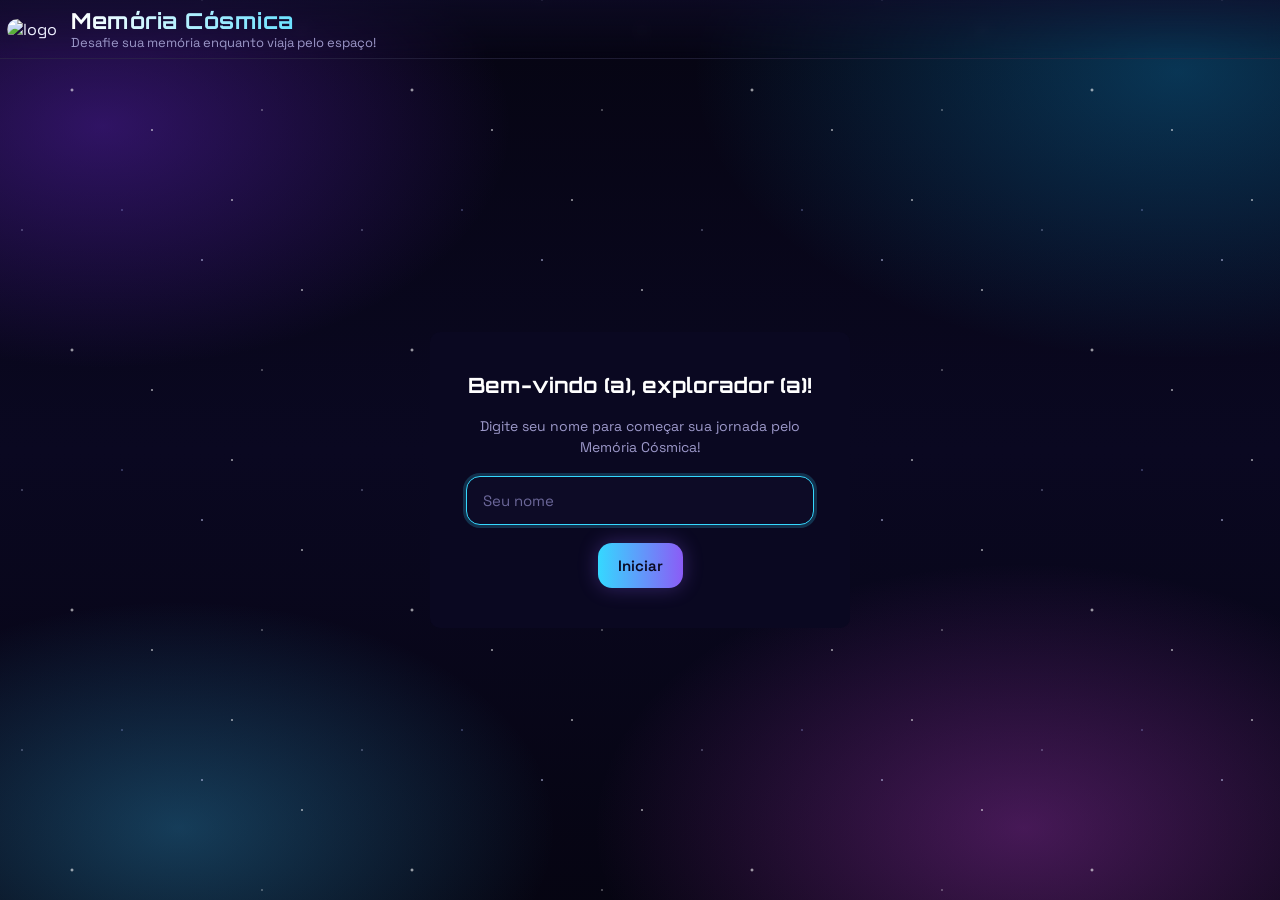
==== game.html @ 75690eb5 "adcionando os aqruivos" ====
<!DOCTYPE html>
<html lang="pt-br">

<head>
    <meta charset="UTF-8">
    <meta name="viewport" content="width=device-width, initial-scale=1">
    <title>Memória Cosmica</title>
    <link rel="stylesheet" href="styles.css">
    <link href='https://unpkg.com/boxicons@2.1.4/css/boxicons.min.css' rel='stylesheet'>
    <link rel="icon" type="image/x-icon" href="img/logo.jpeg">
</head>

<body>
    <div id="confettiLayer" class="confetti-layer" aria-hidden="true"></div>

    <header class="site-header">
        <div class="logo-box">
            <div class="logo-mark"><img src="img/logo.jpeg" alt=""></i></div>
            <div>
                <h1>Memória Cósmica</h1>
                <p>Desafie sua memória no espaço</p>
            </div>
        </div>
        <div class="player-badge">
            <span>Comandante</span>
            <strong id="playerNameLabel"></strong>
            <a id="changePlayerLink" href="index.html">Trocar jogador</a>
        </div>
    </header>

    <main class="page-shell">
        <section class="game-grid">
            <div class="left-panel">
                <div class="game-controls">
                    <div class="current-settings">
                        <div class="setting-chip">
                            <span>DIFICULDADE</span>
                            <strong id="currentDifficultyLabel">Facil</strong>
                        </div>
                        <div class="setting-chip">
                            <span>TEMPORIZADOR</span>
                            <strong id="currentTimerLabel">Ativado</strong>
                        </div>
                    </div>
                    <button id="openSetupButton" class="rank-button" type="button">
                        <i class='bx bx-cog'></i> Alterar configurações
                    </button>
                </div>

                <div class="stats-strip">
                    <div class="stat-box score-box">
                        <span>PONTUAÇÃO</span>
                        <strong id="scoreValue">0</strong>
                    </div>
                    <div class="combo-panel">
                        <div class="combo-header">
                            <span>COMBO</span>
                            <strong id="comboValue">0x</strong>
                        </div>
                        <div class="combo-track">
                            <div id="comboProgress" class="combo-fill"></div>
                        </div>
                    </div>
                    <div>
                        <span>PARES ENCONTRADOS</span>
                        <strong id="pairsFound">0 / 8</strong>
                    </div>
                    <div class="stat-box">
                        <span>TENTATIVAS</span>
                        <strong id="attempts">0</strong>
                    </div>
                </div>

                <div class="board-panel">
                    <div id="board" class="card-grid"></div>
                </div>
            </div>

            <aside class="sidebar">
                <div class="info-card">
                    <h2>VOCÊ AINDA TEM: </h2>
                    <div class="clock" id="timer">02:00</div>
                </div>
                <div class="ranking-card">
                    <h2>RANKING DA VITÓRIA</h2>
                    <div class="ranking-list-wrap">
                        <ol id="rankingList"></ol>
                    </div>
                    <button id="viewRankingButton" class="rank-button" type="button">Ver ranking completo</button>
                </div>
            </aside>
        </section>
    </main>

    <div id="setupModal" class="modal hidden" role="dialog" aria-modal="true" aria-labelledby="setupModalTitle">
        <div class="modal-card setup-modal-card">
            <div class="modal-header">
                <h3 id="setupModalTitle">Configurar Partida</h3>
                <button id="closeSetupModal" class="modal-close is-hidden" type="button"
                    aria-label="Fechar configurações">✕</button>
            </div>
            <p>Escolha a dificuldade e o modo de tempo antes de iniciar sua jornada pela memória cósmica.</p>

            <div class="difficulty-control">
                <label>DIFICULDADE</label>
                <div class="difficulty-buttons">
                    <button class="difficulty active" data-level="easy" type="button">Fácil</button>
                    <button class="difficulty" data-level="medium" type="button">Médio</button>
                    <button class="difficulty" data-level="hard" type="button">Difícil</button> <button
                        class="difficulty" data-level="custom" type="button">Personalizado</button>
                </div>
            </div>
            
            <div id="modal-vitoria" class="modal hidden">
                <div class="modal-conteudo">
                    <h2> Vitória! </h2>
                    <p>Parabéns, você encontrou todos os pares!</p>
                    <p>Sua pontuação final: <span id="pontuacao-final">0</span></p>

                    <button id="btn-jogar-novamente">Jogar Novamente</button>
                </div>
            </div>

            <div id="customSettings" class="custom-settings is-hidden">
                <div class="custom-field">
                    <label for="customPairs">NÚMERO DE PARES (2 a 22)</label>
                    <input id="customPairs" type="number" min="2" max="22" step="1" value="8">
                </div>
                <div class="custom-field">
                    <label for="customMultiplier">MULTIPLICADOR DE PONTUAÇÃO (0.5 a 3)</label>
                    <input id="customMultiplier" type="number" min="0.5" max="3" step="0.1" value="1.5">
                </div>
                <div class="custom-field custom-field-timer">
                    <label for="customTime">TEMPO (segundos)</label>
                    <input id="customTime" type="number" min="10" max="3600" step="5" value="90">
                </div>
            </div>

            <div class="timer-toggle-control setup-timer-control">
                <label>TEMPORIZADOR</label>
                <label class="switch" for="timerToggle">
                    <input id="timerToggle" type="checkbox" checked>
                    <span class="slider"></span>
                </label>
            </div>

            <div class="modal-actions">
                <button id="startMatchButton" class="modal-button primary" type="button">Começar Jogo</button>
            </div>
        </div>
    </div>

    <div id="scoreModal" class="modal hidden" role="dialog" aria-modal="true" aria-labelledby="scoreModalTitle">
        <div class="modal-card">
            <h3 class="scoreModalTitle">Fim de jogo!</h3>
            <div id="won">
                <p>Parabéns, <strong class="modalPlayerName"></strong>! Você marcou <strong class="modalScoreValue">0</strong>
                    pontos e sua pontuação já foi salva no ranking.</p>
            </div>
            <div id="lost" style="display: none;">
                <p>Infelizmente <strong class="modalPlayerName"></strong>, você perdeu! Você marcou <strong class="modalScoreValue">0</strong>
                    pontos mas sua pontuação não foi salva no ranking.</p>
            </div>
            <div class="modal-actions">
                <button class="playAgainButton modal-button primary" type="button">Jogar novamente</button>
            </div>
        </div>
    </div>
<!-- 
    <div id="loseModal" class="modal hidden">
        <div class="modal-card">
            <h3 id="scoreModalTitle">Fim de jogo!</h3>
            <p>Infelizmente, você perdeu! <strong class="modalPlayerName"></strong>! Você marcou <strong class="modalScoreValue">0</strong>
                pontos e sua pontuação já foi salva no ranking.</p>
            <div class="modal-actions">
                <button class="playAgainButton modal-button primary" type="button">Jogar novamente</button>
            </div>
        </div>
    </div> -->

    <div id="fullRankingModal" class="modal hidden" role="dialog" aria-modal="true" aria-labelledby="fullRankingTitle">
        <div class="modal-card ranking-modal-card">
            <div class="modal-header">
                <h3 id="fullRankingTitle">Ranking completo</h3>
                <button id="closeFullRankingModal" class="modal-close" type="button"
                    aria-label="Fechar ranking">✕</button>
            </div>
            <ol id="fullRankingList" class="full-ranking-list"></ol>
        </div>
    </div>

    <script src="script.js"></script>
</body>

</html>
---- styles.css ----
@import url('https://fonts.googleapis.com/css2?family=Orbitron:wght@500;700;800&family=Space+Grotesk:wght@400;500;600;700&display=swap');

/* ============ Tokens ============ */
:root {
    --bg-deep: #05040f;
    --bg-space: #0a0821;
    --bg-panel: #12103080;
    --bg-panel-solid: #14113a;
    --border-glow: #3a2f7a;

    --neon-violet: #8b5cf6;
    --neon-blue: #35d8ff;
    --neon-pink: #ff6c8a;
    --neon-magenta: #d946ef;
    --neon-gold: #ffd166;
    --neon-green: #39d985;

    --text-main: #eef0ff;
    --text-dim: #9c98c9;

    --radius-lg: 22px;
    --radius-md: 14px;
    --radius-sm: 8px;

    --font-display: 'Orbitron', 'Space Grotesk', sans-serif;
    --font-body: 'Space Grotesk', sans-serif;
}

/* ============ Reset ============ */
* {
    box-sizing: border-box;
    margin: 0;
    padding: 0;
}

html {
    scroll-behavior: smooth;
    height: 100%;
}

body {
    height: 100vh;
    font-family: var(--font-body);
    color: var(--text-main);
    background: var(--bg-deep);
    position: relative;
    overflow: hidden;
    display: flex;
    flex-direction: column;
}

body.scrollable {
    height: auto;
    min-height: 100vh;
    overflow-y: auto;
}

::selection {
    background: var(--neon-violet);
    color: #fff;
}

::-webkit-scrollbar {
    width: 10px;
}

::-webkit-scrollbar-track {
    background: var(--bg-deep);
}

::-webkit-scrollbar-thumb {
    background: linear-gradient(var(--neon-violet), var(--neon-blue));
    border-radius: 10px;
}

/* ============ Cosmic background ============ */
body::before,
body::after {
    content: '';
    position: fixed;
    inset: -10%;
    z-index: -2;
    pointer-events: none;
}

/* nebula glow blobs */
body::before {
    background:
        radial-gradient(38% 32% at 15% 20%, #6d28d966 0%, transparent 70%),
        radial-gradient(45% 38% at 85% 15%, #0ea5e94d 0%, transparent 70%),
        radial-gradient(40% 35% at 75% 85%, #d946ef4d 0%, transparent 70%),
        radial-gradient(35% 30% at 20% 85%, #38bdf84d 0%, transparent 70%),
        linear-gradient(180deg, var(--bg-deep) 0%, var(--bg-space) 50%, var(--bg-deep) 100%);
    animation: nebula-drift 40s ease-in-out infinite alternate;
}

/* starfield */
body::after {
    background-image:
        radial-gradient(1.5px 1.5px at 20px 30px, #fff, transparent),
        radial-gradient(1.5px 1.5px at 90px 120px, #fff, transparent),
        radial-gradient(1px 1px at 150px 60px, #cfd3ff, transparent),
        radial-gradient(2px 2px at 200px 180px, #fff, transparent),
        radial-gradient(1px 1px at 250px 40px, #a9b4ff, transparent),
        radial-gradient(1.5px 1.5px at 280px 220px, #fff, transparent),
        radial-gradient(1px 1px at 50px 200px, #fff, transparent),
        radial-gradient(1.5px 1.5px at 330px 90px, #cfd3ff, transparent);
    background-repeat: repeat;
    background-size: 340px 260px;
    animation: stars-twinkle 6s ease-in-out infinite, stars-drift 120s linear infinite;
    opacity: 0.9;
}

@keyframes stars-twinkle {

    0%,
    100% {
        opacity: 0.55;
    }

    50% {
        opacity: 1;
    }
}

@keyframes stars-drift {
    from {
        background-position: 0 0;
    }

    to {
        background-position: -340px 260px;
    }
}

@keyframes nebula-drift {
    0% {
        transform: translate3d(0, 0, 0) scale(1);
    }

    100% {
        transform: translate3d(-2%, 2%, 0) scale(1.05);
    }
}

/* ============ Header ============ */
.site-header {
    display: flex;
    align-items: center;
    justify-content: space-between;
    gap: 16px;
    padding: 7px;
    background: linear-gradient(180deg, #100d2c99, transparent);
    border-bottom: 1px solid #ffffff14;
    backdrop-filter: blur(6px);
    position: sticky;
    top: 0;
    z-index: 10;
    flex-wrap: wrap;
}

.logo-box {
    display: flex;
    align-items: center;
    gap: 14px;
}



.logo-mark img {
    width: 58px;
    height: 58px;
    border-radius: 30px;
}

@keyframes logo-float {

    0%,
    100% {
        transform: translateY(0) rotate(0deg);
    }

    50% {
        transform: translateY(-4px) rotate(6deg);
    }
}

.site-header h1 {
    font-family: var(--font-display);
    font-size: 22px;
    letter-spacing: 0.5px;
    background: linear-gradient(90deg, #fff, var(--neon-blue));
    -webkit-background-clip: text;
    background-clip: text;
    color: transparent;
}

.site-header p {
    font-size: 13px;
    color: var(--text-dim);
}

.player-badge {
    display: flex;
    align-items: center;
    gap: 10px;
    padding: 8px 16px;
    border-radius: 999px;
    background: var(--bg-panel);
    border: 1px solid #ffffff1f;
    font-size: 13px;
}

.player-badge span {
    color: var(--text-dim);
    text-transform: uppercase;
    font-size: 11px;
    letter-spacing: 0.5px;
}

.player-badge strong {
    color: var(--neon-blue);
}

.player-badge a {
    color: var(--text-dim);
    text-decoration: none;
    font-size: 12px;
    border-left: 1px solid #ffffff1f;
    padding-left: 10px;
    transition: color 0.2s ease;
}

.player-badge a:hover {
    color: var(--neon-pink);
}

/* ============ Shared panel look ============ */
.modal-card {
    background-color: var(--bg-space);
    align-items: center;
    border-radius: 10px;

}

.info-card,
.ranking-card,
.board-panel,
.game-controls,
.stat-box {
    background: var(--bg-panel);
    border: 1px solid #ffffff17;
    border-radius: var(--radius-lg);
    backdrop-filter: blur(10px);
    box-shadow: 0 10px 30px #00000055;
}

/* ============ Register screen ============ */
.register-shell {
    flex: 1;
    display: grid;
    place-items: center;
    padding: 40px 20px;
}

.register-card {
    width: min(420px, 100%);
    padding: 40px 36px;
    text-align: center;
    display: flex;
    flex-direction: column;
    gap: 18px;
    border-image: none;
}

.register-card h2 {
    font-family: var(--font-display);
    font-size: 21px;
    color: #fff;
}

.register-card p {
    color: var(--text-dim);
    font-size: 14px;
    line-height: 1.5;
}

.register-card input {
    width: 100%;
    padding: 14px 16px;
    border-radius: var(--radius-md);
    border: 1px solid #ffffff26;
    background: #0d0b26;
    color: var(--text-main);
    font-family: var(--font-body);
    font-size: 15px;
    outline: none;
    transition: border-color 0.2s ease, box-shadow 0.2s ease;
}

.register-card input::placeholder {
    color: #6b6799;
}

.register-card input:focus {
    border-color: var(--neon-blue);
    box-shadow: 0 0 0 3px #35d8ff33;
}

.modal-button {
    padding: 13px 20px;
    border: none;
    border-radius: var(--radius-md);
    font-family: var(--font-body);
    font-weight: 600;
    font-size: 15px;
    cursor: pointer;
    transition: transform 0.15s ease, box-shadow 0.2s ease, filter 0.2s ease;
}

.modal-button.primary {
    color: #0a0821;
    background: linear-gradient(90deg, var(--neon-blue), var(--neon-violet));
    box-shadow: 0 0 20px #8b5cf655;
}

.modal-button.primary:hover {
    transform: translateY(-2px);
    filter: brightness(1.1);
    box-shadow: 0 0 28px #8b5cf688;
}

.modal-button.primary:active {
    transform: translateY(0);
}

/* ============ Game layout ============ */
.page-shell {
    flex: 1;
    min-height: 0;
    width: min(1180px, 100%);
    margin: 0 auto;
    padding: 16px 24px;
    display: flex;
    flex-direction: column;
    gap: 16px;
    overflow: hidden;
}

.game-grid {
    flex: 1;
    min-height: 0;
    display: grid;
    grid-template-columns: 1fr 300px;
    gap: 16px;
}

.left-panel {
    min-height: 0;
    display: flex;
    flex-direction: column;
    gap: 14px;
}

/* ---- controls ---- */
.game-controls {
    display: flex;
    align-items: center;
    justify-content: space-between;
    flex-wrap: wrap;
    gap: 16px;
    padding: 12px 20px;
    flex-shrink: 0;
}

.current-settings {
    display: flex;
    gap: 20px;
}

.setting-chip {
    display: flex;
    flex-direction: column;
    gap: 4px;
}

.setting-chip span {
    font-size: 10px;
    letter-spacing: 1px;
    color: var(--text-dim);
    font-family: var(--font-display);
}

.setting-chip strong {
    font-size: 15px;
    color: var(--neon-blue);
}

#openSetupButton {
    width: auto;
    display: inline-flex;
    align-items: center;
    gap: 8px;
    padding: 10px 18px;
}

.setup-modal-card {
    text-align: left;
}

.setup-modal-card>p {
    color: var(--text-dim);
    font-size: 14px;
    line-height: 1.5;
}

.setup-timer-control {
    display: flex;
    align-items: center;
    justify-content: space-between;
}

.setup-timer-control label {
    margin-bottom: 0;
}

.is-hidden {
    display: none !important;
}

.difficulty-control label,
.timer-toggle-control label {
    display: block;
    font-size: 11px;
    letter-spacing: 1px;
    color: var(--neon-gold);
    margin-bottom: 8px;
    font-family: var(--font-display);
}

.difficulty-buttons {
    display: flex;
    flex-wrap: wrap;
    gap: 8px;
}

.difficulty {
    padding: 9px 14px;
    border-radius: 999px;
    background: transparent;
    color: var(--text-dim);
    font-family: var(--font-body);
    font-weight: 600;
    font-size: 13px;
    cursor: pointer;
    transition: all 0.2s ease;
}

.difficulty[data-level="easy"] {
    border: 1px solid rgb(48, 133, 8);
}

.difficulty[data-level="medium"] {
    border: 1px solid rgb(199, 186, 5);
}

.difficulty[data-level="hard"] {
    border: 1px solid rgb(190, 2, 2);
}

.difficulty[data-level="easy"]:hover {
    color: #fff;
    border-color: rgb(68, 212, 1);
    transition: 0.5s;
}

.difficulty[data-level="medium"]:hover {
    color: #fff;
    border-color: rgb(255, 238, 0);
    transition: 0.5s;
}

.difficulty[data-level="hard"]:hover {
    color: #fff;
    border-color: rgb(255, 0, 0);
    transition: 0.5s;
}

.difficulty[data-level="easy"].active {
    color: #ffffff;
    background: rgb(68, 212, 1);
    border-color: transparent;
    box-shadow: 0 0 16px #69f65c66;
}

.difficulty[data-level="medium"].active {
    color: #fff;
    background: rgb(255, 238, 0);
    border-color: transparent;
    box-shadow: 0 0 16px #ffee0066;
}

.difficulty[data-level="hard"].active {
    color: #fffcfc;
    background: rgb(255, 0, 0);
    border-color: transparent;
    box-shadow: 0 0 16px #f65c5c66;
}

.custom-settings {
    display: flex;
    flex-direction: column;
    gap: 12px;
    margin-bottom: 16px;
    padding: 14px;
    border-radius: 12px;
    border: 1px solid #ffffff1f;
    background: #ffffff0a;
}

.custom-field {
    display: flex;
    flex-direction: column;
    gap: 6px;
}

.custom-field label {
    font-size: 11px;
    letter-spacing: 1px;
    color: var(--text-dim);
    font-family: var(--font-display);
}

.custom-field input {
    padding: 9px 12px;
    border-radius: 8px;
    border: 1px solid #ffffff26;
    background: #0a0821;
    color: var(--text-main);
    font-family: var(--font-body);
    font-size: 14px;
}

.custom-field input:focus {
    outline: none;
    border-color: var(--neon-blue);
}

.timer-toggle-control {
    display: flex;
    flex-direction: column;
    align-items: center;
}

.switch {
    position: relative;
    display: inline-block;
    width: 46px;
    height: 26px;
}

.switch input {
    opacity: 0;
    width: 0;
    height: 0;
}

.slider {
    position: absolute;
    cursor: pointer;
    inset: 0;
    background: #ffffff26;
    border-radius: 999px;
    transition: background 0.2s ease;
}

.slider::before {
    content: '';
    position: absolute;
    height: 20px;
    width: 20px;
    left: 3px;
    top: 3px;
    background: #fff;
    border-radius: 50%;
    transition: transform 0.2s ease;
}

.switch input:checked+.slider {
    background: linear-gradient(90deg, var(--neon-blue), var(--neon-violet));
    box-shadow: 0 0 12px #35d8ff77;
}

.switch input:checked+.slider::before {
    transform: translateX(20px);
}

/* ---- stats strip ---- */
.stats-strip {
    flex-shrink: 0;
    display: grid;
    grid-template-columns: repeat(4, 1fr);
    gap: 12px;
}

.stat-box {
    padding: 10px 16px;
    display: flex;
    flex-direction: column;
    gap: 4px;
}

.stats-strip>div {
    padding: 10px 16px;
    background: var(--bg-panel);
    border: 1px solid #ffffff17;
    border-radius: var(--radius-lg);
    backdrop-filter: blur(10px);
    display: flex;
    flex-direction: column;
    gap: 4px;
    justify-content: center;
}

.stats-strip span {
    font-size: 10px;
    letter-spacing: 1px;
    color: var(--text-dim);
    font-family: var(--font-display);
}

.stats-strip strong {
    font-size: 22px;
    font-family: var(--font-display);
}

.score-box strong {
    color: var(--neon-gold);
    text-shadow: 0 0 14px #ffd16688;
}

#pairsFound {
    color: var(--neon-green);
}

.combo-panel {
    justify-content: center;
}

.combo-header {
    display: flex;
    align-items: start;
    justify-content: space-between;
}

.combo-header strong {
    color: var(--neon-pink);
    font-size: 18px;
    text-shadow: 0 0 12px #ff6c8a88;
}

.combo-track {
    height: 6px;
    border-radius: 999px;
    background: #ffffff1a;
    overflow: hidden;
    margin-top: 4px;
}

.combo-fill {
    height: 100%;
    width: 0%;
    border-radius: 999px;
    background: linear-gradient(90deg, var(--neon-pink), var(--neon-gold));
    transition: width 0.3s ease;
    box-shadow: 0 0 10px #ff6c8a99;
}

/* ---- board ---- */
.board-panel {
    flex: 1;
    min-height: 0;
    padding: 16px;
    display: flex;
    align-items: center;
    justify-content: center;
    overflow: hidden;
}

.card-grid {
    display: grid;
    gap: 12px;
    min-width: 750px;
}

.card {
    position: relative;
    background: none;
    border: none;
    padding: 0;
    cursor: pointer;
    perspective: 800px;
    min-width: 0;
    min-height: 0;
}

.card-face {
    position: absolute;
    inset: 0;
    border-radius: var(--radius-sm);
    display: grid;
    place-items: center;
    backface-visibility: hidden;
    transition: transform 0.5s cubic-bezier(0.4, 0.2, 0.2, 1);
}

.card-front {
    transform: rotateY(180deg);
    background: radial-gradient(circle at 35% 30%, #1c1747, #0d0b26);
    border: 1px solid #ffffff1f;
    flex-direction: column;
    gap: 4px;
    display: flex;
    text-align: center;
    padding: 6px;
}

.card-name {
    font-size: clamp(9px, 1.6vw, 13px);
    font-weight: 600;
    color: #f4f1ff;
    text-shadow: 0 0 8px #8b5cf699;
    line-height: 1.1;
}

.card-back {
    transform: rotateY(0deg);
    background:
        radial-gradient(circle at 30% 30%, #35d8ff26, transparent 60%),
        linear-gradient(145deg, #241f5c, #14113a);
    border: 1px solid var(--neon-gold);
    box-shadow: inset 0 0 20px #8b5cf633;
}

.card-back::after {
    content: '\2726';
    color: var(--neon-gold);
    font-size: clamp(16px, 3vw, 26px);
    opacity: 0.7;
    text-shadow: 0 0 12px #35d8ff99;
}

.card-image {
    width: 60%;
    height: 55%;
    object-fit: contain;
    filter: drop-shadow(0 0 10px #8b5cf655);
}

.card.flipped .card-front {
    transform: rotateY(0deg);
}

.card.flipped .card-back {
    transform: rotateY(-180deg);
}

.card:not(.flipped):hover .card-back {
    box-shadow: inset 0 0 24px #35d8ff55, 0 0 16px #35d8ff44;
}

.card.matched .card-front {
    animation: card-pulse 0.4s ease;
}

@keyframes card-pulse {
    0% {
        box-shadow: 0 0 0px #39d98500;
    }

    50% {
        box-shadow: 0 0 26px #39d985cc;
    }

    100% {
        box-shadow: 0 0 0px #39d98500;
    }
}

/* ============ Sidebar ============ */
.sidebar {
    min-height: 0;
    display: flex;
    flex-direction: column;
    gap: 14px;
}

.info-card,
.ranking-card {
    padding: 16px 20px;
}

.info-card {
    flex-shrink: 0;
}

.ranking-card {
    flex: 1;
    min-height: 0;
    display: flex;
    flex-direction: column;
}

.ranking-list-wrap {
    flex: 1;
    min-height: 0;
    display: flex;
    flex-direction: column;
    justify-content: flex-start;
    overflow: hidden;
}

.info-card h2,
.ranking-card h2 {
    font-family: var(--font-display);
    font-size: 12px;
    letter-spacing: 1px;
    color: var(--text-dim);
    margin-bottom: 10px;
}

.clock {
    font-family: var(--font-display);
    font-size: 40px;
    font-weight: 700;
    text-align: center;
    color: var(--neon-blue);
    text-shadow: 0 0 18px #35d8ff88;
    letter-spacing: 2px;
}

.ranking-card ol {
    list-style: none;
    display: flex;
    flex-direction: column;
    gap: 8px;
    margin-bottom: 14px;
}

.ranking-card li,
.full-ranking-list li {
    display: flex;
    align-items: center;
    justify-content: space-between;
    padding: 10px 12px;
    border-radius: var(--radius-sm);
    background: #ffffff08;
    border: 1px solid #ffffff12;
    font-size: 13px;
}

.ranking-card li:first-child,
.full-ranking-list li:first-child {
    border-color: #ffd16666;
    background: linear-gradient(90deg, #ffd16622, transparent);
}

.ranking-values {
    display: flex;
    align-items: center;
    gap: 10px;
}

.ranking-values strong {
    color: var(--neon-gold);
    font-family: var(--font-display);
    font-size: 14px;
}

.ranking-values small {
    color: var(--text-dim);
    font-size: 11px;
}

.empty-ranking {
    justify-content: center;
    color: var(--text-dim);
    font-style: italic;
}

.rank-button {
    width: 100%;
    padding: 11px;
    border-radius: var(--radius-md);
    border: 1px solid #ffffff26;
    background: transparent;
    color: var(--text-main);
    font-family: var(--font-body);
    font-weight: 600;
    font-size: 13px;
    cursor: pointer;
    transition: all 0.2s ease;
}

.rank-button:hover {
    border-color: var(--neon-violet);
    background: #8b5cf622;
    box-shadow: 0 0 14px #8b5cf644;
}

/* ============ Modals ============ */
.modal {
    position: fixed;
    inset: 0;
    z-index: 50;
    display: flex;
    align-items: center;
    justify-content: center;
    background: #05040fbb;
    backdrop-filter: blur(6px);
    padding: 20px;
    transition: opacity 0.2s ease;
}

.modal.hidden {
    display: none;
}

.modal .modal-card {
    width: min(420px, 100%);
    padding: 32px;
    text-align: center;
    display: flex;
    flex-direction: column;
    gap: 16px;
    animation: modal-pop 0.25s ease;
}

@keyframes modal-pop {
    from {
        transform: scale(0.92);
        opacity: 0;
    }

    to {
        transform: scale(1);
        opacity: 1;
    }
}

.modal h3 {
    font-family: var(--font-display);
    font-size: 20px;
    color: var(--neon-gold);
}

.modal p {
    color: var(--text-dim);
    font-size: 14px;
    line-height: 1.6;
}

.modal p strong {
    color: var(--text-main);
}

.modal-actions {
    display: flex;
    justify-content: center;
}

.ranking-modal-card {
    width: min(480px, 100%);
    max-height: 80vh;
    text-align: left;
    overflow: hidden;
}

.modal-header {
    display: flex;
    align-items: center;
    justify-content: space-between;
}

.modal-header h3 {
    background: linear-gradient(90deg, var(--neon-blue), var(--neon-violet));
    -webkit-background-clip: text;
    background-clip: text;
    color: transparent;
    font-size: 22pt;
}

.modal-close {
    width: 32px;
    height: 32px;
    border-radius: 50%;
    border: 1px solid #ffffff26;
    background: transparent;
    color: var(--text-main);
    cursor: pointer;
    font-size: 14px;
    transition: all 0.2s ease;
}

.modal-close:hover {
    border-color: var(--neon-pink);
    color: var(--neon-pink);
}

.full-ranking-list {
    list-style: none;
    display: flex;
    flex-direction: column;
    gap: 8px;
    overflow-y: auto;
    max-height: calc(80vh - 90px);
    padding-right: 4px;
}

/* ============ Confetti ============ */
.confetti-layer {
    position: fixed;
    inset: 0;
    pointer-events: none;
    z-index: 60;
    overflow: hidden;
}

.confetti-piece {
    position: absolute;
    top: -10px;
    width: 8px;
    height: 8px;
    border-radius: 2px;
    animation: confetti-fall 1.4s ease-in forwards;
}

@keyframes confetti-fall {
    to {
        transform: translate(var(--drift, 0), 90vh) rotate(540deg);
        opacity: 0;
    }
}

/* ============ Responsive ============ */
@media (max-width: 980px) {
    body:has(.page-shell) {
        height: auto;
        min-height: 100vh;
        overflow-y: auto;
    }

    .page-shell {
        overflow: visible;
        height: auto;
    }

    .game-grid {
        grid-template-columns: 1fr;
        min-height: 0;
    }

    .board-panel {
        min-height: 320px;
    }

    .sidebar {
        min-height: 0;
    }

    .ranking-card {
        flex: none;
    }

    .ranking-list-wrap {
        flex: none;
        justify-content: flex-start;
        max-height: 220px;
        overflow-y: auto;
    }

    .stats-strip {
        grid-template-columns: repeat(2, 1fr);
    }
}

@media (max-width: 560px) {
    .site-header {
        padding: 14px 18px;
    }

    .page-shell {
        padding: 16px 14px 30px;
    }

    .clock {
        font-size: 32px;
    }

    .card-back::after {
        font-size: 16px;
    }
}
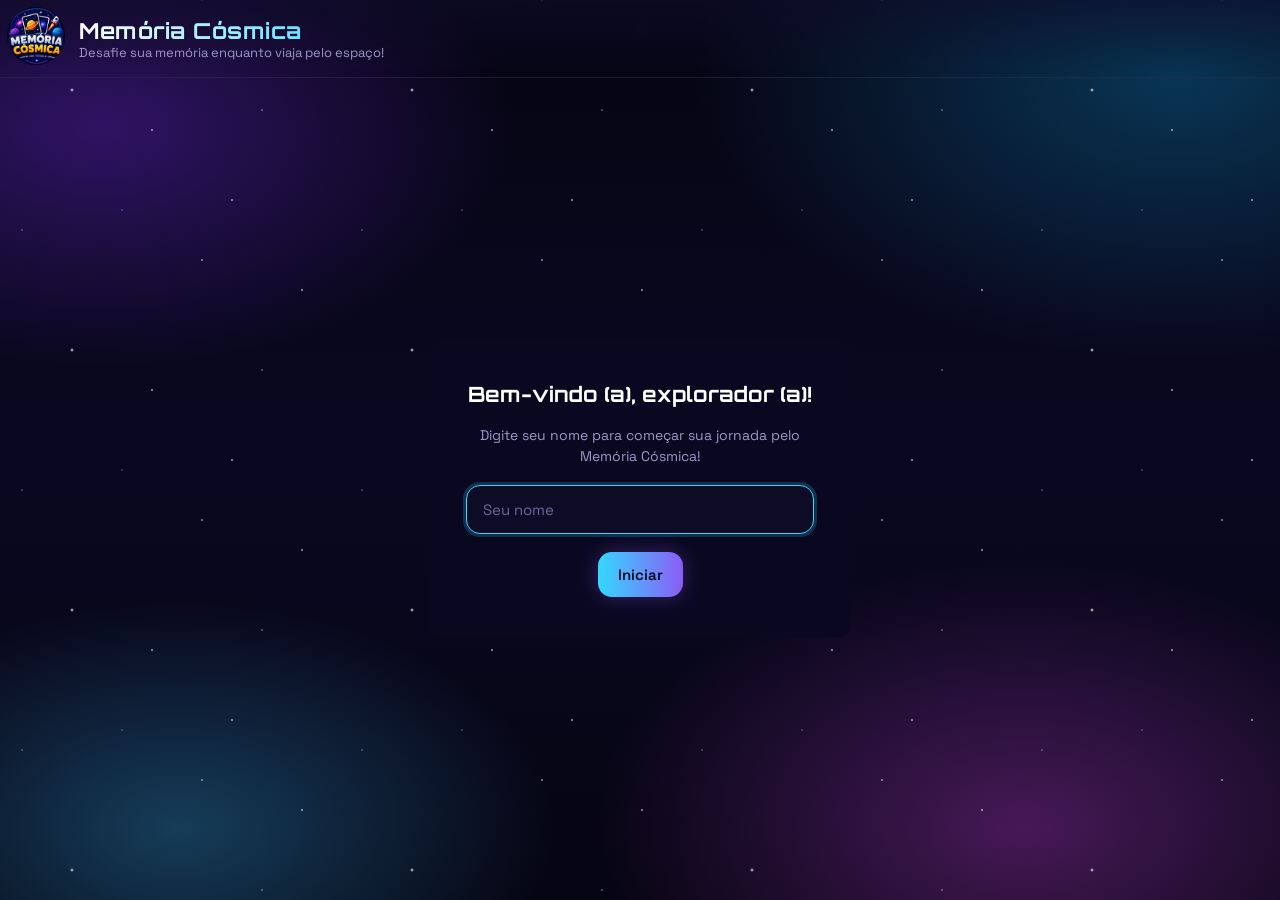
==== commit 3d2e96c3: "Acresentando música de fundo, botão de sair no modal de fim de jogo,e alterações no botão de novo jo" ====
--- a/game.html
+++ b/game.html
@@ -43,7 +43,7 @@
                         </div>
                     </div>
                     <button id="openSetupButton" class="rank-button" type="button">
-                        <i class='bx bx-cog'></i> Alterar configurações
+                        <i class='bx bx-cog'></i> Novo Jogo
                     </button>
                 </div>
 
@@ -152,7 +152,12 @@
 
     <div id="scoreModal" class="modal hidden" role="dialog" aria-modal="true" aria-labelledby="scoreModalTitle">
         <div class="modal-card">
-            <h3 class="scoreModalTitle">Fim de jogo!</h3>
+            <div class="modal-header">
+                <h3 class="scoreModalTitle">Fim de jogo!</h3>
+                <button id="closeScoreModal" class="modal-close" type="button"
+                    aria-label="Fechar configurações">✕</button>
+            </div>
+
             <div id="won">
                 <p>Parabéns, <strong class="modalPlayerName"></strong>! Você marcou <strong class="modalScoreValue">0</strong>
                     pontos e sua pontuação já foi salva no ranking.</p>
--- a/styles.css
+++ b/styles.css
@@ -1000,6 +1000,7 @@
     cursor: pointer;
     font-size: 14px;
     transition: all 0.2s ease;
+    margin-left: 20px;
 }
 
 .modal-close:hover {
